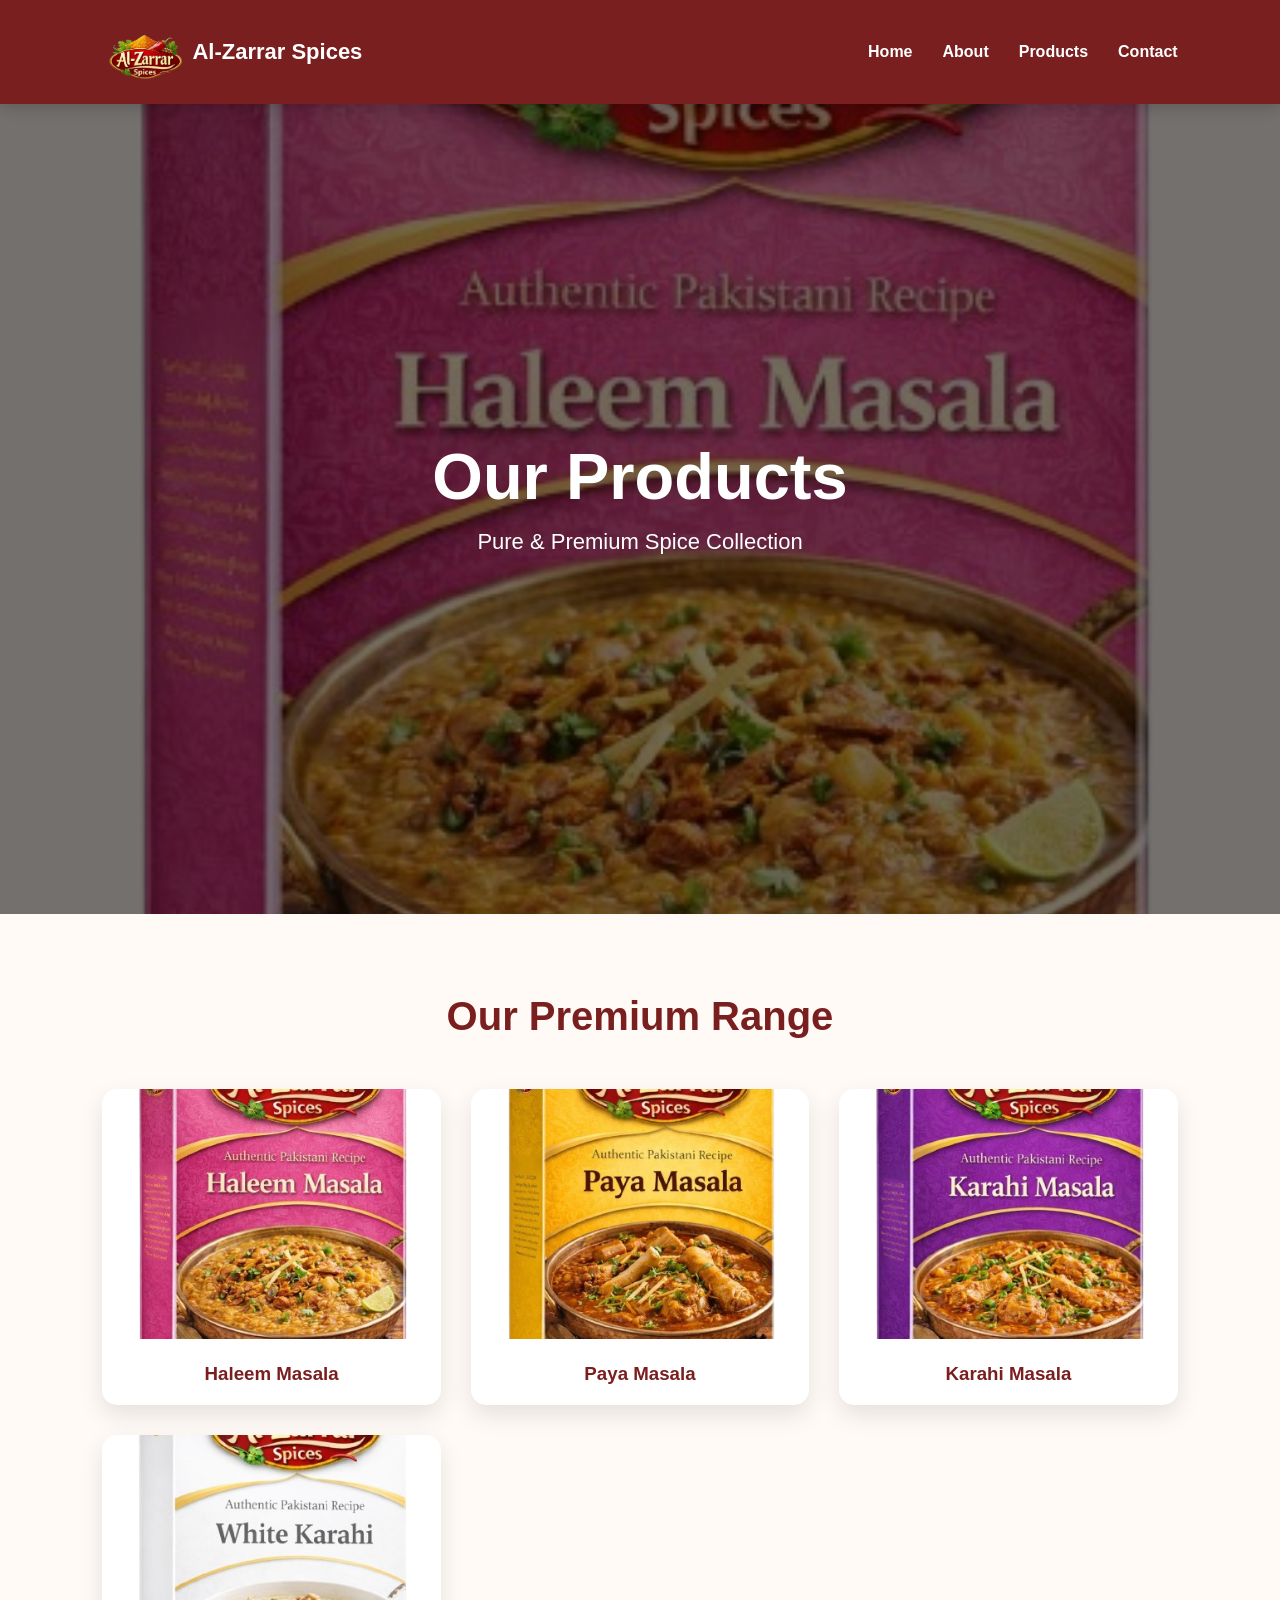
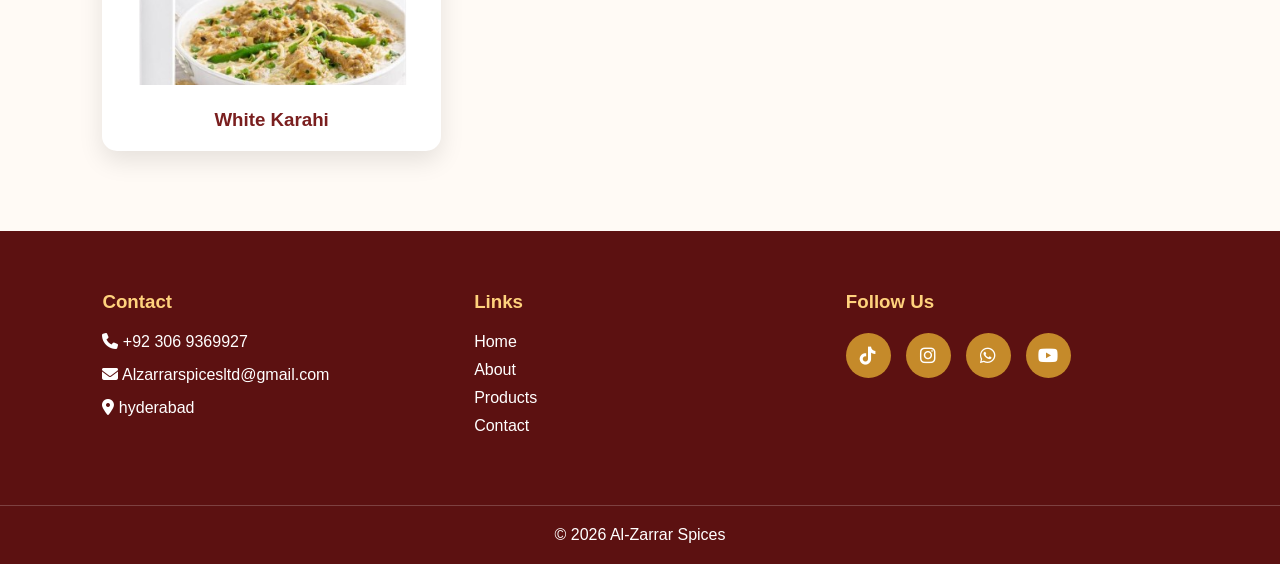
==== product.html @ 0d8939b0 "Add files via upload" ====
<!DOCTYPE html>
<html lang="en">
<head>
<meta charset="UTF-8">
<meta name="viewport" content="width=device-width, initial-scale=1.0">
<title>Products - Al-Zarrar Spices</title>

<meta name="description"content="Al-Zarrar Spices is a premium spice brand dedicated to delivering authentic, fresh, and aromatic spices to every household. We ensure the highest standards of quality, hygiene, and taste in every product so that your meals are filled with rich flavor and traditional essence.">
<meta name="keywords" content="Al Zarrar Spices, premium spices Pakistan, best spice brand Pakistan, pure masala hyderabad, organic spices Pakistan, fresh ground spices, desi masala brand, biryani masala Pakistan, turmeric powder Pakistan, red chilli powder hyderabad, garam masala best brand, hygienic spices Pakistan, natural spices online, homemade spice blends, authentic Pakistani spices, quality masala brand, spice shop hyderabad, online spice delivery Pakistan, best cooking spices, Al Zarrar Spices official">
<link rel="icon" href="./logo.png" type="image/png">
<meta property="og:title" content="Al-Zarrar Spices - Premium Spices for Authentic Flavors">
<meta property="og:description" content="Al-Zarrar Spices is a premium spice brand dedicated to delivering authentic, fresh, and aromatic spices to every household. We ensure the highest standards of quality, hygiene, and taste in every product so that your meals are filled with rich flavor and traditional essence.">
<meta name="keywords" content="Al Zarrar Spices, premium spices Pakistan, best spice brand Pakistan, pure masala hyderabad, organic spices Pakistan, fresh ground spices, desi masala brand, biryani masala Pakistan, turmeric powder Pakistan, red chilli powder hyderabad, garam masala best brand, hygienic spices Pakistan, natural spices online, homemade spice blends, authentic Pakistani spices, quality masala brand, spice shop hyderabad, online spice delivery Pakistan, best cooking spices, Al Zarrar Spices official">
<meta property="og:url" content="">
<meta property="og:type" content="website">
<meta name="twitter:card" content="summary_large_image">
<meta name="twitter:title" content="Al-Zarrar Spices - Premium Spices for Authentic Flavors">
<meta name="twitter:description" content="Al-Zarrar Spices is a premium spice brand dedicated to delivering authentic, fresh, and aromatic spices to every household. We ensure the highest standards of quality, hygiene, and taste in every product so that your meals are filled with rich flavor and traditional essence.">
<meta name="robots" content="index, follow">
<link rel="canonical" href="">
<meta name="twitter:card" content="summary_large_image">
<meta name="twitter:title" content="Al-Zarrar Spices - Premium Spices for Authentic Flavors">
<meta name="twitter:description" content="Al-Zarrar Spices is a premium spice brand dedicated to delivering authentic, fresh, and aromatic spices to every household. We ensure the highest standards of quality, hygiene, and taste in every product so that your meals are filled with rich flavor and traditional essence.">
<meta name="keywords" content="Al Zarrar Spices, premium spices Pakistan, best spice brand Pakistan, pure masala hyderabad, organic spices Pakistan, fresh ground spices, desi masala brand, biryani masala Pakistan, turmeric powder Pakistan, red chilli powder hyderabad, garam masala best brand, hygienic spices Pakistan, natural spices online, homemade spice blends, authentic Pakistani spices, quality masala brand, spice shop hyderabad, online spice delivery Pakistan, best cooking spices, Al Zarrar Spices official">
<meta name="twitter:image" content="">
<meta name="twitter:site" content="@Al-Zarrar Spices">


<link rel="stylesheet" href="style.css">
<link rel="stylesheet" href="https://cdnjs.cloudflare.com/ajax/libs/font-awesome/6.5.1/css/all.min.css">
<link rel="stylesheet" href="https://cdnjs.cloudflare.com/ajax/libs/font-awesome/6.5.1/css/all.min.css">
</head>

<body>

<nav class="navbar">

<div class="logo-area">
<a href="index.html"><img src="./logo.png" alt=""></a>
<h2>Al-Zarrar Spices</h2>
</div>


<ul class="nav-links">
<li><a href="index.html">Home</a></li>
<li><a href="about.html">About</a></li>
<li><a href="product.html">Products</a></li>
<li><a href="contact.html">Contact</a></li>
</ul>

<div class="menu-btn">
<i class="fas fa-bars"></i>
</div>

</nav>


<!-- HERO -->
<section class="hero">
<div class="overlay">
<h1>Our Products</h1>
<p>Pure & Premium Spice Collection</p>
</div>
</section>

<!-- PRODUCTS -->
<section class="products">

<h2>Our Premium Range</h2>

<div class="product-grid">

<div class="card">
<img src="./haleem-masala.png.png">
<h3>Haleem Masala</h3>
</div>

<div class="card">
<img src="./paya-masala.png.png">
<h3>Paya Masala</h3>
</div>

<div class="card">
<img src="./karahi-masala.png.png">
<h3>Karahi Masala</h3>
</div>

<div class="card">
<img src="./white-karayi.png">
<h3>White Karahi</h3>
</div>

</div>

</section>

<!-- FOOTER -->
<footer>
<div class="footer-container">

<div class="footer-box">
<h3>Contact</h3>
<p><i class="fas fa-phone"></i> +92 306 9369927</p>
<p><i class="fas fa-envelope"></i> Alzarrarspicesltd@gmail.com</p>
<p><i class="fas fa-location-dot"></i> hyderabad</p>
</div>

<div class="footer-box">
<h3>Links</h3>
<a href="index.html">Home</a>
<a href="about.html">About</a>
<a href="product.html">Products</a>
<a href="contact.html">Contact</a>
</div>



<div class="footer-box">
    <h3>Follow Us</h3>

    <div class="social">
        <a href="https://www.tiktok.com/@alzarrarspicesltd"><i class="fab fa-tiktok"></i></a>

        <a href="https://www.instagram.com/al_zarrarspicesltd?igsh=MWE3Zno0cHJpeXp1Zw%3D%3D&utm_source=qr"><i class="fab fa-instagram"></i></a>
        <a href="#"><i class="fa-brands fa-whatsapp"></i></a>
        <a href="https://youtube.com/@alzarrarspicesltd?si=V3QTEf5f_3wk0w7a"><i class="fab fa-youtube"></i></a>
    </div>
</div>

</div>







<div class="copyright">
© 2026 Al-Zarrar Spices
</div>

</footer>
<script src="script.js"></script>
<script src="importantcode.js"></script>

</body>
</html>
---- style.css ----
*{
    margin:0;
    padding:0;
    box-sizing:border-box;
    font-family:'Segoe UI',sans-serif;
}

html{
    scroll-behavior:smooth;
}

body{
    background:#fffaf5;
    color:#333;
}

/* NAVBAR */

.navbar{
    position:sticky;
    top:0;
    z-index:1000;
    background:#7a1f1f;
    display:flex;
    justify-content:space-between;
    align-items:center;
    padding:15px 8%;
    box-shadow:0 3px 15px rgba(0,0,0,.2);
}

.logo-area{
    display:flex;
    align-items:center;
    /* gap:3px; */
}

.logo-area img{
    width:90px;
    height:70px;
    border-radius:50%;
    object-fit:cover;
}

.logo-area h2{
    color:#fff;
    font-size:22px;
}

.nav-links{
    display:flex;
    list-style:none;
    gap:30px;
}

.nav-links a{
    color:#fff;
    text-decoration:none;
    font-weight:600;
    transition:.3s;
}

.nav-links a:hover{
    color:#ffd27d;
}

.menu-btn{
    display:none;
    color:#fff;
    font-size:28px;
    cursor:pointer;
}

/* HERO */

.hero{
    height:90vh;
    background:url('./haleem-masala.png.png') center/cover;
    position:relative;
}

.overlay{
    width:100%;
    height:100%;
    background:rgba(0,0,0,.55);
    display:flex;
    flex-direction:column;
    justify-content:center;
    align-items:center;
    text-align:center;
    padding:20px;
}

.overlay h1{
    color:white;
    font-size:65px;
    margin-bottom:15px;
}

.overlay p{
    color:#fff;
    font-size:22px;
    margin-bottom:25px;
}

.btn{
    background:#c58a2a;
    color:white;
    text-decoration:none;
    padding:14px 35px;
    border-radius:50px;
    transition:.3s;
}

.btn:hover{
    background:#9f6610;
}

/* PRODUCTS */

.products{
    padding:80px 8%;
}

.products h2{
    text-align:center;
    color:#7a1f1f;
    font-size:40px;
    margin-bottom:50px;
}

.product-grid{
    display:grid;
    grid-template-columns:repeat(auto-fit,minmax(250px,1fr));
    gap:30px;
}

.card{
    background:white;
    border-radius:15px;
    overflow:hidden;
    box-shadow:0 10px 25px rgba(0,0,0,.1);
    transition:.4s;
}

.card:hover{
    transform:translateY(-10px);
}

.card img{
    width:100%;
    height:250px;
    object-fit:cover;
}

.card h3{
    padding:20px;
    text-align:center;
    color:#7a1f1f;
}

/* FACTORY */

.factory{
    padding:80px 8%;
    display:flex;
    align-items:center;
    gap:50px;
    background:#f6eee4;
    flex-wrap:wrap;
}

.factory-img{
    flex:1;
}

.factory-img img{
    width:100%;
    border-radius:15px;
}

.factory-content{
    flex:1;
}

.factory-content h2{
    color:#7a1f1f;
    font-size:40px;
    margin-bottom:20px;
}

.factory-content ul{
    list-style:none;
}

.factory-content li{
    padding:12px 0;
    font-size:20px;
}

/* FOODS */

.foods{
    padding:80px 8%;
}

.foods h2{
    text-align:center;
    color:#7a1f1f;
    margin-bottom:40px;
    font-size:40px;
}

.food-grid{
    display:grid;
    grid-template-columns:repeat(auto-fit,minmax(280px,1fr));
    gap:25px;
}

.food-grid img{
    width:100%;
    height:300px;
    object-fit:cover;
    border-radius:15px;
    transition:.4s;
}

.food-grid img:hover{
    transform:scale(1.05);
}

/* ABOUT */

.about{
    padding:80px 8%;
    display:flex;
    align-items:center;
    gap:50px;
    flex-wrap:wrap;
    background:#fff1dd;
}

.about-img{
    flex:1;
}

.about-img img{
    width:100%;
    border-radius:15px;
}

.about-content{
    flex:1;
}

.about-content h2{
    color:#7a1f1f;
    font-size:40px;
    margin-bottom:20px;
}

.about-content p{
    font-size:18px;
    line-height:1.8;
}

/* FOOTER */

footer{
    background:#5c1111;
    color:white;
}

.footer-container{
    padding:60px 8%;
    display:grid;
    grid-template-columns:repeat(auto-fit,minmax(250px,1fr));
    gap:40px;
}

.footer-box h3{
    margin-bottom:20px;
    color:#ffd27d;
}

.footer-box p{
    margin-bottom:15px;
}

.footer-box a{
    display:block;
    color:white;
    text-decoration:none;
    margin-bottom:10px;
    transition:.3s;
}

.footer-box a:hover{
    color:#ffd27d;
}

.social{
    display:flex;
    gap:15px;
}

.social a{
    width:45px;
    height:45px;
    background:#c58a2a;
    border-radius:50%;
    display:flex;
    align-items:center;
    justify-content:center;
    color:white;
    font-size:18px;
}

.social a:hover{
    transform:translateY(-5px);
}

.copyright{
    text-align:center;
    padding:20px;
    border-top:1px solid rgba(255,255,255,.2);
}

/* MOBILE */

@media(max-width:768px){

    .menu-btn{
        display:block;
    }

    .nav-links{
        position:absolute;
        top:85px;
        left:-100%;
        width:100%;
        background:#7a1f1f;
        flex-direction:column;
        text-align:center;
        padding:20px 0;
        transition:.4s;
    }

    .nav-links.active{
        left:0;
    }

    .overlay h1{
        font-size:40px;
    }

    .overlay p{
        font-size:18px;
    }

    .products h2,
    .foods h2,
    .factory-content h2,
    .about-content h2{
        font-size:30px;
    }

}

.location-box {
    width: 100%;
}

.map-container {
    width: 100%;
    height: 300px;   /* thora height increase kiya */
    border-radius: 12px;
    overflow: hidden;
}

.contact-map{
    width:100%;
    overflow:hidden;
}

.contact-map iframe{
    width:100%;
    height:350px;
    border:0;
    border-radius:10px;
    display:block;
}

/* CONTACT PAGE */

.contact-section{
    background:#f5eee5;
    padding:80px 20px;
}

.contact-wrapper{
    max-width:1200px;
    margin:auto;
    background:#fffaf3;
    border:2px solid #d8c7ae;
    padding:40px;
    display:grid;
    grid-template-columns:1fr 1fr;
    gap:40px;
    box-shadow:0 10px 30px rgba(0,0,0,.1);
}

.contact-form h2,
.contact-map h2{
    color:#5a2d0c;
    margin-bottom:20px;
    font-size:30px;
}

.contact-form form{
    display:flex;
    flex-direction:column;
    gap:15px;
}

.contact-form input,
.contact-form textarea{
    padding:14px;
    border:1px solid #c8b79f;
    background:#fff;
    font-size:16px;
    outline:none;
}

.contact-form textarea{
    height:180px;
    resize:none;
}

.contact-form button{
    background:#5a2d0c;
    color:white;
    border:none;
    padding:15px;
    cursor:pointer;
    font-size:18px;
    transition:.3s;
}

.contact-form button:hover{
    background:#8c4d1d;
}

.contact-map iframe{
    width:100%;
    height:100%;
    min-height:400px;
    border:none;
    border-radius:10px;
}

/* CONTACT INFO */

.company-info{
    background:#fffaf3;
    padding:70px 20px;
}

.info-box{
    max-width:1100px;
    margin:auto;
    display:grid;
    grid-template-columns:300px 1fr;
    gap:40px;
    align-items:center;
    border:2px solid #d8c7ae;
    padding:30px;
}

.info-box img{
    width:250px;
    border-radius:10px;
}

.info-content h2{
    color:#5a2d0c;
    margin-bottom:15px;
}

.info-content p{
    margin:10px 0;
    font-size:17px;
    color:#333;
}

.info-content i{
    color:#5a2d0c;
    width:25px;
}






.info-box{
    overflow:hidden;
}

.info-content{
    width:100%;
}

.info-content p{
    word-wrap: break-word;
    overflow-wrap: break-word;
    line-height: 1.6;
    margin: 12px 0;
}

.info-content i{
    margin-right:8px;
}

@media (max-width:768px){

    .info-box{
        padding:20px;
    }

    .info-content{
        text-align:center;
    }

    .info-content p{
        font-size:16px;
    }
}

/* SOCIAL */

.social-links{
    display:flex;
    justify-content:center;
    gap:15px;
    margin-top:20px;
}


.social-links a{
    width:50px;
    height:50px;
    border-radius:50%;
    background:#6b3200;
    color:#fff;

    display:flex;
    align-items:center;
    justify-content:center;

    text-decoration:none;
    font-size:22px;
    line-height:1;
}
.social-links a i{
    display:flex;
    align-items:center;
    justify-content:center;
}

.social-links a i{
    color:white;
}

/* MOBILE */

@media(max-width:768px){

.contact-wrapper{
    grid-template-columns:1fr;
    padding:25px;
}

.info-box{
    grid-template-columns:1fr;
    text-align:center;
}

.info-box img{
    margin:auto;
}

}











.faq-section{
    padding:80px 20px;
    max-width:1000px;
    margin:auto;
}

.faq-section h2{
    text-align:center;
    margin-bottom:30px;
}

.faq-item{
    margin-bottom:15px;
    border:1px solid #ddd;
    overflow:hidden;
}

.faq-question{
    width:100%;
    padding:18px;
    background:#6b3200;
    color:#fff;
    border:none;
    cursor:pointer;
    text-align:left;
    font-size:18px;
}

.faq-answer{
    max-height: 0;
    overflow: hidden;
    background: #fff;
    color: #555;
    line-height: 1.8;
    transition: max-height 0.5s ease;
    padding: 0 20px;
}

.faq-answer.active{
    padding: 20px;
}











/* ABOUT CONTENT */

.about-container{
    max-width:1200px;
    margin:80px auto;
    padding:0 20px;
    display:grid;
    grid-template-columns:repeat(auto-fit,minmax(300px,1fr));
    gap:25px;
}

.about-card{
    background:#fff;
    padding:30px;
    border-radius:15px;
    box-shadow:0 10px 30px rgba(0,0,0,0.08);
    transition:.3s;
}

.about-card:hover{
    transform:translateY(-8px);
}

.about-card h2{
    color:#6b3200;
    margin-bottom:15px;
    font-size:28px;
}

.about-card p{
    color:#555;
    line-height:1.8;
    font-size:16px;
}

/* COMPANY DETAILS */

.company-details{
    background:#f8f4ef;
    padding:80px 20px;
}

.company-details h2{
    text-align:center;
    font-size:40px;
    color:#6b3200;
    margin-bottom:50px;
}

.details-grid{
    max-width:1200px;
    margin:auto;
    display:grid;
    grid-template-columns:repeat(auto-fit,minmax(250px,1fr));
    gap:25px;
}

.detail-box{
    background:#fff;
    padding:30px;
    border-radius:15px;
    text-align:center;
    box-shadow:0 8px 25px rgba(0,0,0,.08);
}

.detail-box i{
    font-size:40px;
    color:#6b3200;
    margin-bottom:15px;
}

.detail-box h3{
    margin-bottom:10px;
    color:#222;
}

.detail-box p{
    color:#666;
    line-height:1.7;
    word-break:break-word;
}
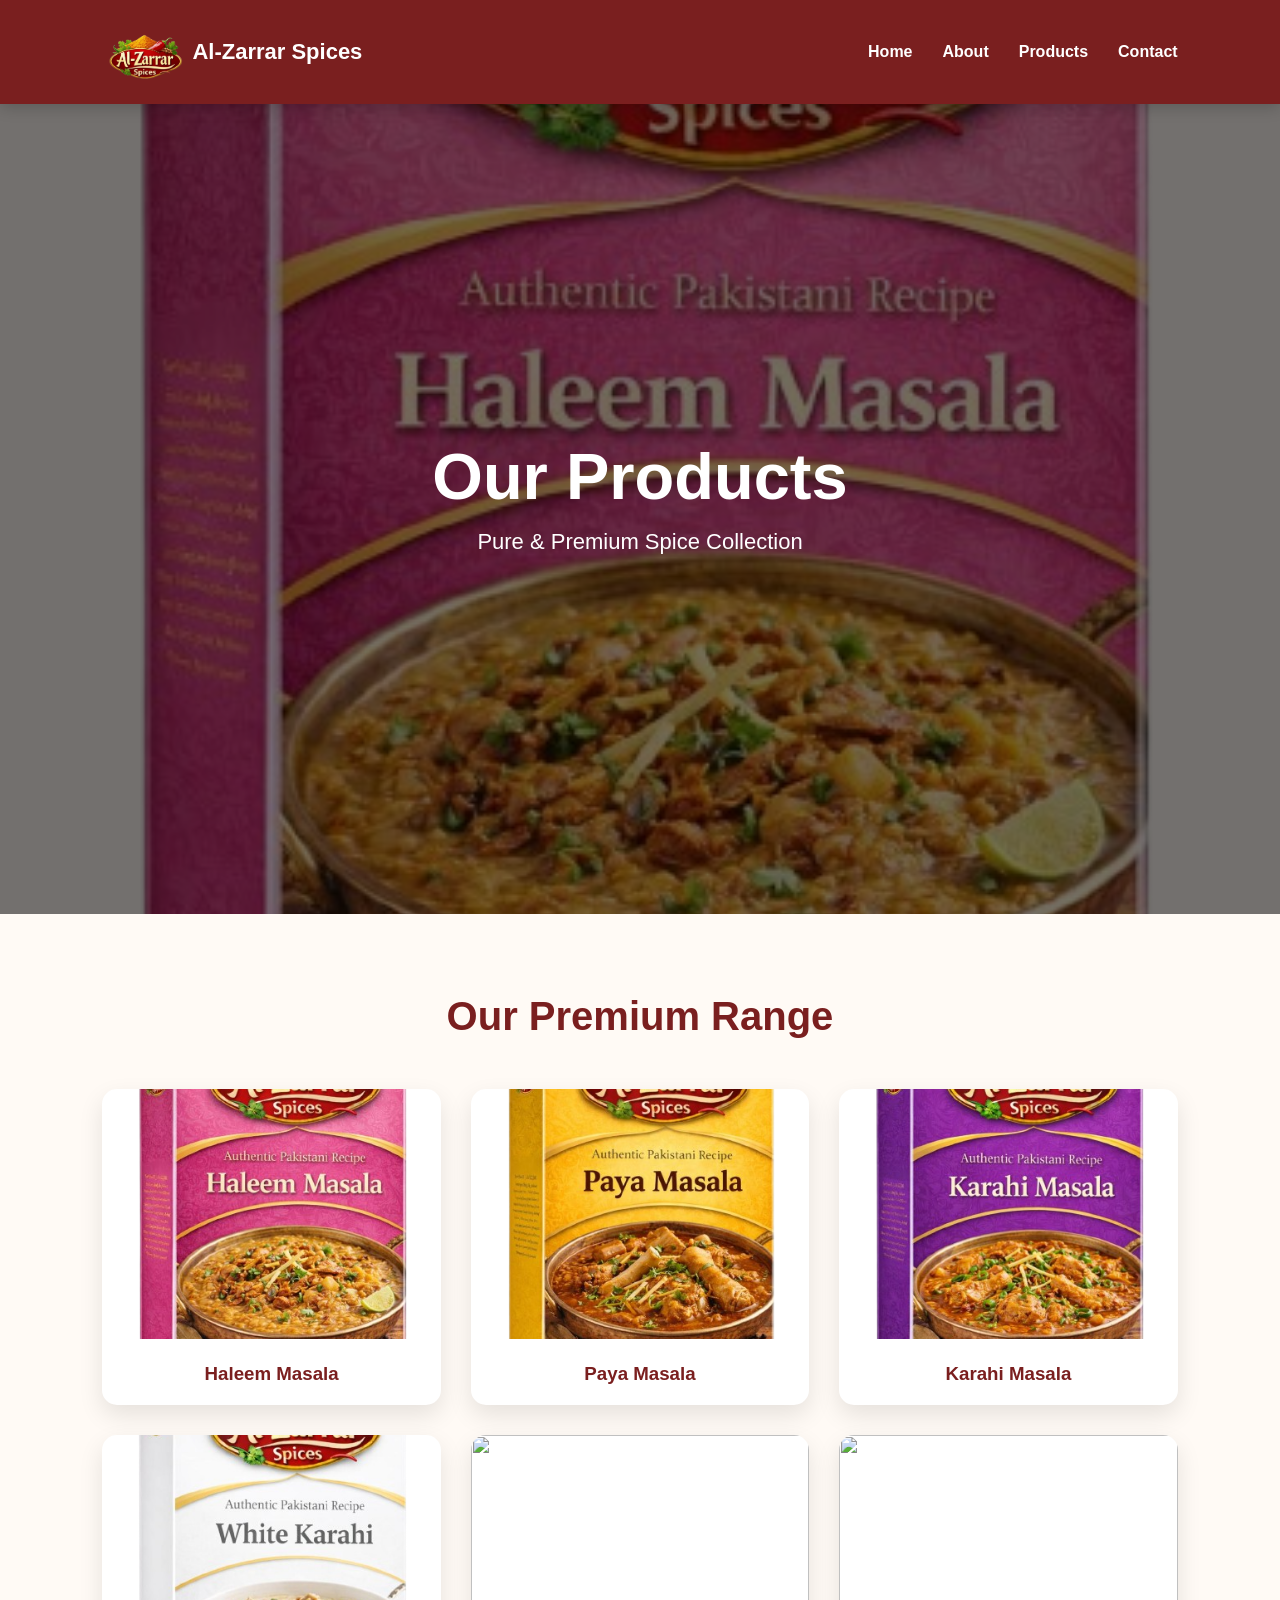
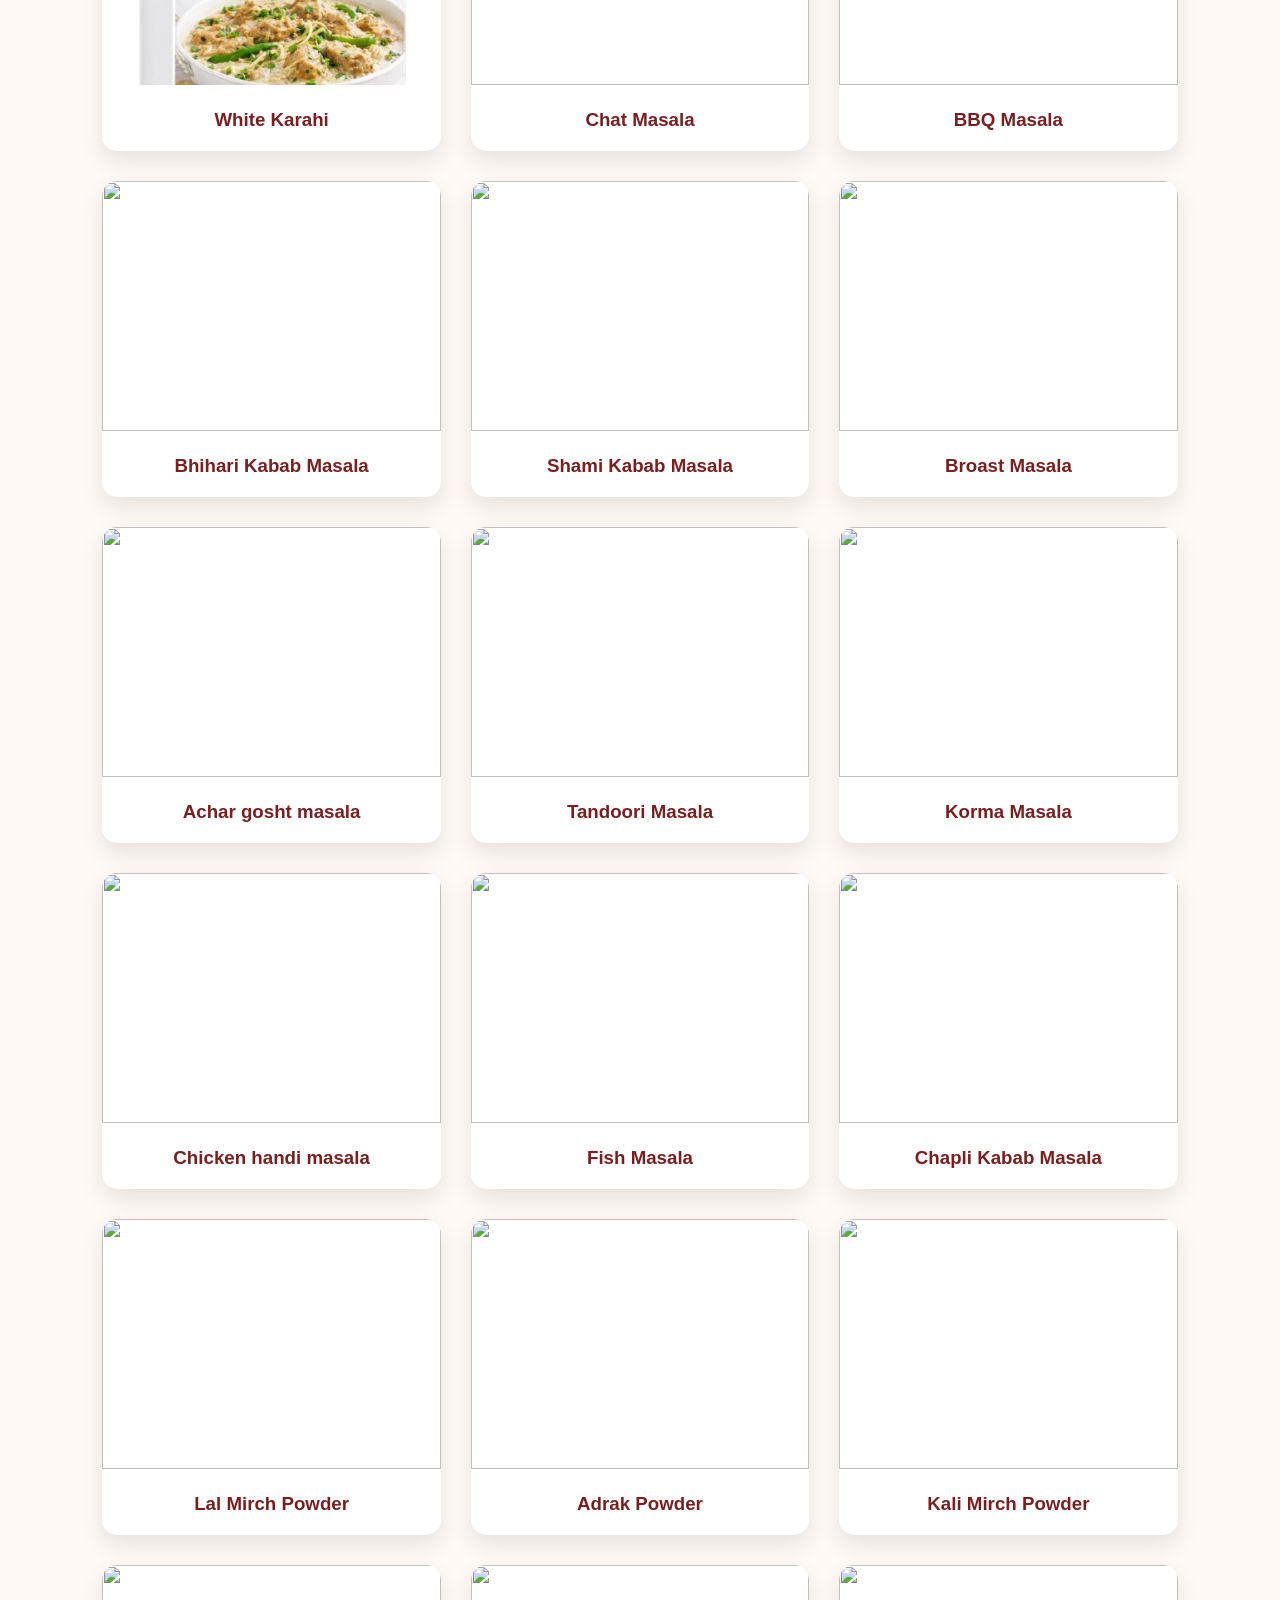
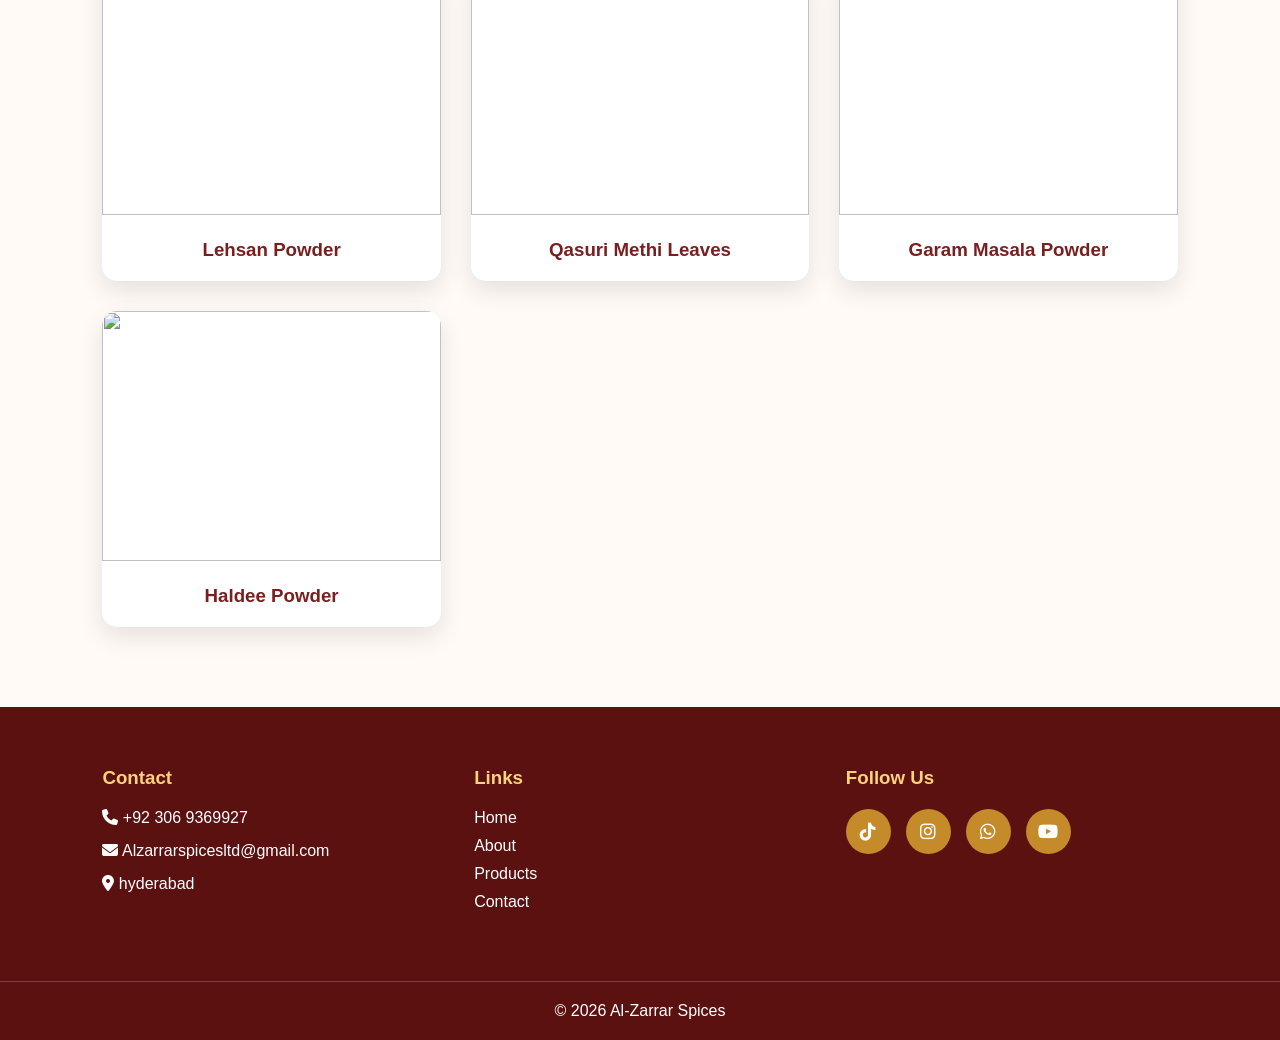
==== commit 75d8d662: "Enhance product listings and footer details Added more products to the product section and updated t" ====
--- a/product.html
+++ b/product.html
@@ -90,6 +90,94 @@
 <h3>White Karahi</h3>
 </div>
 
+
+<!-- more products -->
+
+
+
+<div class="card">
+<img src="./chat-maslah-removebg-preview.png">
+<h3>Chat Masala </h3>
+</div>
+
+<div class="card">
+<img src="./bbq-malaha-removebg-preview.png">
+<h3>BBQ Masala</h3>
+</div>
+
+<div class="card">
+<img src="./bhihari-kabab-maslah-removebg-preview.png">
+<h3>Bhihari Kabab Masala</h3>
+</div>
+<div class="card">
+<img src="shami-kabab-masalah-removebg-preview.png">
+<h3>Shami Kabab Masala</h3>
+</div>
+<div class="card">
+<img src="brost-malaha-removebg-preview.png">
+<h3>Broast Masala</h3>
+</div>
+<div class="card">
+<img src="./achar-gosht-maslaha-removebg-preview.png">
+<h3>Achar gosht masala</h3>
+</div>
+<div class="card">
+<img src="./tandoori-maslah-removebg-preview.png">
+<h3>Tandoori Masala</h3>
+</div>
+<div class="card">
+<img src="./korma-masalah-removebg-preview.png">
+<h3>Korma Masala </h3>
+</div>
+<div class="card">
+<img src="./chicken-handi-masalah-removebg-preview.png">
+<h3>Chicken handi masala</h3>
+</div>
+<div class="card">
+<img src="./fish-malala-removebg-preview.png">
+<h3>Fish Masala</h3>
+</div>
+<div class="card">
+<img src=".//chapli-kabab-removebg-preview.png">
+<h3>Chapli Kabab Masala</h3>
+</div> 
+<div class="card">
+<img src="./lal-mirch-powder.png-removebg-preview.png">
+<h3>Lal Mirch Powder</h3>
+</div>
+<div class="card">
+<img src="./adrak-powder.png-removebg-preview.png">
+<h3>Adrak Powder</h3>
+</div>
+<div class="card"> 
+<img src="./kali-mirch-powder.png-removebg-preview.png">
+<h3>Kali Mirch Powder </h3>
+</div>
+
+
+<div class="card">
+<img src="./lasan-powder-removebg-preview.png">
+<h3>Lehsan Powder </h3>
+</div>
+
+<div class="card">
+<img src="./qursuri-methi-leaves.png-removebg-preview.png">
+<h3>Qasuri Methi Leaves</h3>
+</div>
+
+<div class="card">
+<img src="./garam-masalah-removebg-preview.png">
+<h3>Garam Masala Powder</h3>
+</div>
+
+<div class="card">
+<img src="./haldee-powder.png">
+<h3>Haldee Powder </h3>
+</div>
+
+
+
+
 </div>
 
 </section>
@@ -144,4 +232,4 @@
 <script src="importantcode.js"></script>
 
 </body>
-</html>+</html>
